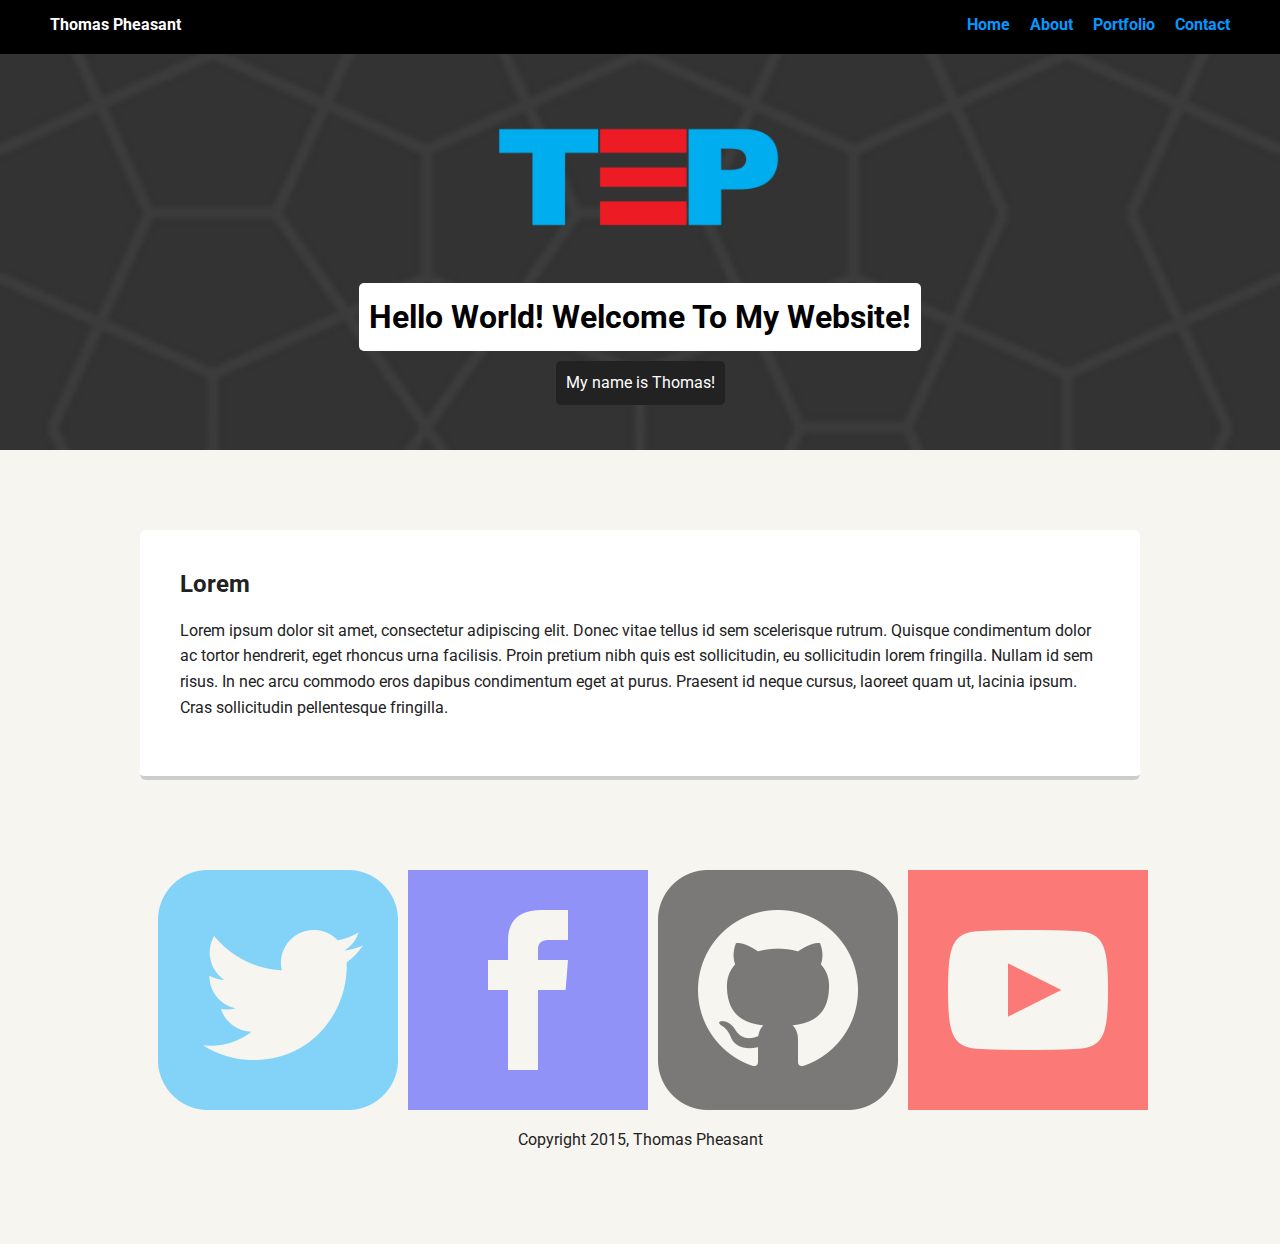
==== index.html @ 65cf5833 "Delete card" ====
<!DOCTYPE html>
<html lang="en">
<head>
    <meta charset="UTF-8">
    <title>My Awesome Site</title>
    <meta name="viewport" content="width=device-width, initial-scale=1.0">
    <link rel="stylesheet" href="/css/styles.css" />
    <link href="https://fonts.googleapis.com/css?family=Muli%7CRoboto:400,300,500,700,900" rel="stylesheet">
    

</head>
<body>
    <div class="main-nav">
        <ul class="nav">
          <li class="name">Thomas Pheasant</li>
          <li><a href="index.html">Home</a></li>
          <li><a href="about.html">About</a></li>
          <li><a href="portfolio.html">Portfolio</a></li>
          <li><a href="contact.html">Contact</a></li>
        </ul>
    </div>
    
    <header>
      <img src="/img/logo.png" alt="Logo" class="logo-image">
      <h1 class="tag name">Hello World! Welcome To My Website!</h1>
      <p class="tag location">My name is Thomas!</p>
    </header>
    <main class="flex">
      <div class="card2">
        <h2>Lorem</h2>
        <p>
        Lorem ipsum dolor sit amet, consectetur adipiscing elit. Donec vitae tellus id sem scelerisque rutrum. Quisque condimentum dolor ac tortor hendrerit, eget rhoncus urna facilisis. Proin pretium nibh quis est sollicitudin, eu sollicitudin lorem fringilla. Nullam id sem risus. In nec arcu commodo eros dapibus condimentum eget at purus. Praesent id neque cursus, laoreet quam ut, lacinia ipsum. Cras sollicitudin pellentesque fringilla.
        </p>
      </div> 
    </main>
    
    <footer>
      <ul>
        <li><a href="https://twitter.com/ThomasPheasant" target="_blank" class="social twitter"><img src="/img/twitter.png" alt="twitter"></a></li>
        <li><a href="https://www.facebook.com/thomas.pheasant" class="social facebook"><img src="/img/facebook.png" alt="facebook"></a></li>
        <li><a href="https://github.com/ThomasPheasant" class="social github"><img src="/img/github.png" alt="github"></a></li>
        <li><a href="https://www.youtube.com/user/thomaspheasant" class="social youtube"><img src="/img/youtube.png" alt="youtube"></a></li>
      </ul>
      <p class="copyright">Copyright 2015, Thomas Pheasant</p>
    </footer>
    
  </body>
  </html>
---- css/styles.css ----
/* Global Layout Set-up */
* { 
  box-sizing: border-box;
}
  
body {
  margin: 0;
  padding: 0;
  text-align: center;
  font-family: 'Roboto', sans-serif;
  color: #222;
  background: #f7f5f0;
}
/* Link Styles */

a {
  text-decoration: none;
  color: #0499ff;
}
a:hover {
  color: #6633ff;
}

/* Section Styles */

.main-nav {
  width: 100%;
  background: black;
  min-height: 30px;
  padding: 10px;
  position: fixed;
  text-align: center;
}
.nav {
  display: flex;
  justify-content: space-around;
  font-weight: 700;
  list-style-type: none;
  margin: 0 auto;
  padding: 0;
}
.nav .name {
  display: none;
}
.nav li {
  padding: 5px 10px 10px 10px;
}
.nav a {
  transition: all .5s;
}
.nav a:hover {
  color: white
}

header {
  text-align: center;
  background: url("../img/fabric.png") no-repeat top center ;
  background-size: cover;
  overflow: hidden;
  padding-top: 60px;
}
header {
  line-height: 1.5;
}

/* Profile Image Header */
header .profile-image {
  margin-top: 50px;
  width: 150px;
  height: 150px;
  border-radius: 50%;
  border: 3px solid white;
  transition: all .5s;
}
header .profile-image:hover {
  transform: scale(1.2) rotate(360deg);
}

/* Logo Header */
header .logo-image {
  margin-top: 50px;
  width: 288px;
  height: 156px;
  transition: all .5s;
}
header .logo-image:hover {
  transform: scale(1.2) rotate(360deg);
}

.tag {
  background-color: #fff;
  color: black;
  padding: 10px;
  border-radius: 5px;
  display: table;
  margin: 10px auto;
} 
.location {
  background-color: #222;
  color: white;
}
/*-----------------------------------------------------------------------------------CARD_START---*/
.card {
  margin: 30px;
  padding: 20px 40px 40px;
  max-width: 500px;
  text-align: left;
  background: #fff;
  border-bottom: 4px solid #ccc;
  border-radius: 6px;
}
.card:hover {
  border-color: red;
}
/*-----------------------------------------------------------------------------------CARD2_START---*/
.card2 {
  margin: 30px;
  padding: 20px 40px 40px;
  max-width: 1000px;
  text-align: left;
  background: #fff;
  border-bottom: 4px solid #ccc;
  border-radius: 6px;
}
.card2:hover {
  border-color: red;
}
/*--------------------------------------------------------------------------------------*/
ul.skills {
  padding: 0;
  text-align: center;
}

.skills li {
  border-radius: 6px;
  display: inline-block;
  background: red;
  color: white;
  padding: 5px 10px;
  margin: 2px;
}

.skills li:nth-child(odd) {
  background: #0399ff;
}

footer {
  width: 100%;
  min-height: 30px;
  padding: 20px 0 40px 20px;
}

footer .copyright {
  top: -8px;
  margin-right: 20px;
  font-size: .75em;
}

footer ul {
  list-style-type: none;
  margin: 0;
  padding: 0;
}

footer ul li {
  display: inline-block;
}

a.social {
  /*display: inline-block;*/
  text-indent: 0px;
  margin-left: 5px;
  width: 30px;
  height: 30px;
  background-size: 30px 30px;
  opacity: .5;
  transition: all .25s;
}
 
a.social:hover {
  opacity: 1;
}
.clearfix {
  clear: both;
}

/* Styles for larger screens */
@media screen and (min-width: 720px) {
  
  .flex {
      display: flex;
      max-width: 1200px;
      justify-content: space-around;
      margin: 0 auto;
  }

  header {
    min-height: 450px;
  }

  .nav {
    max-width: 1200px;
  }

  .nav .name {
    display: block;
    margin-right: auto;
    color: white;
  }

  main {
    padding-top: 50px;
  }

  main p {
    line-height: 1.6em;
  }

  footer {
    font-size: 1.3em;
    max-width: 1200px;
    margin: 40px auto;
  }

}
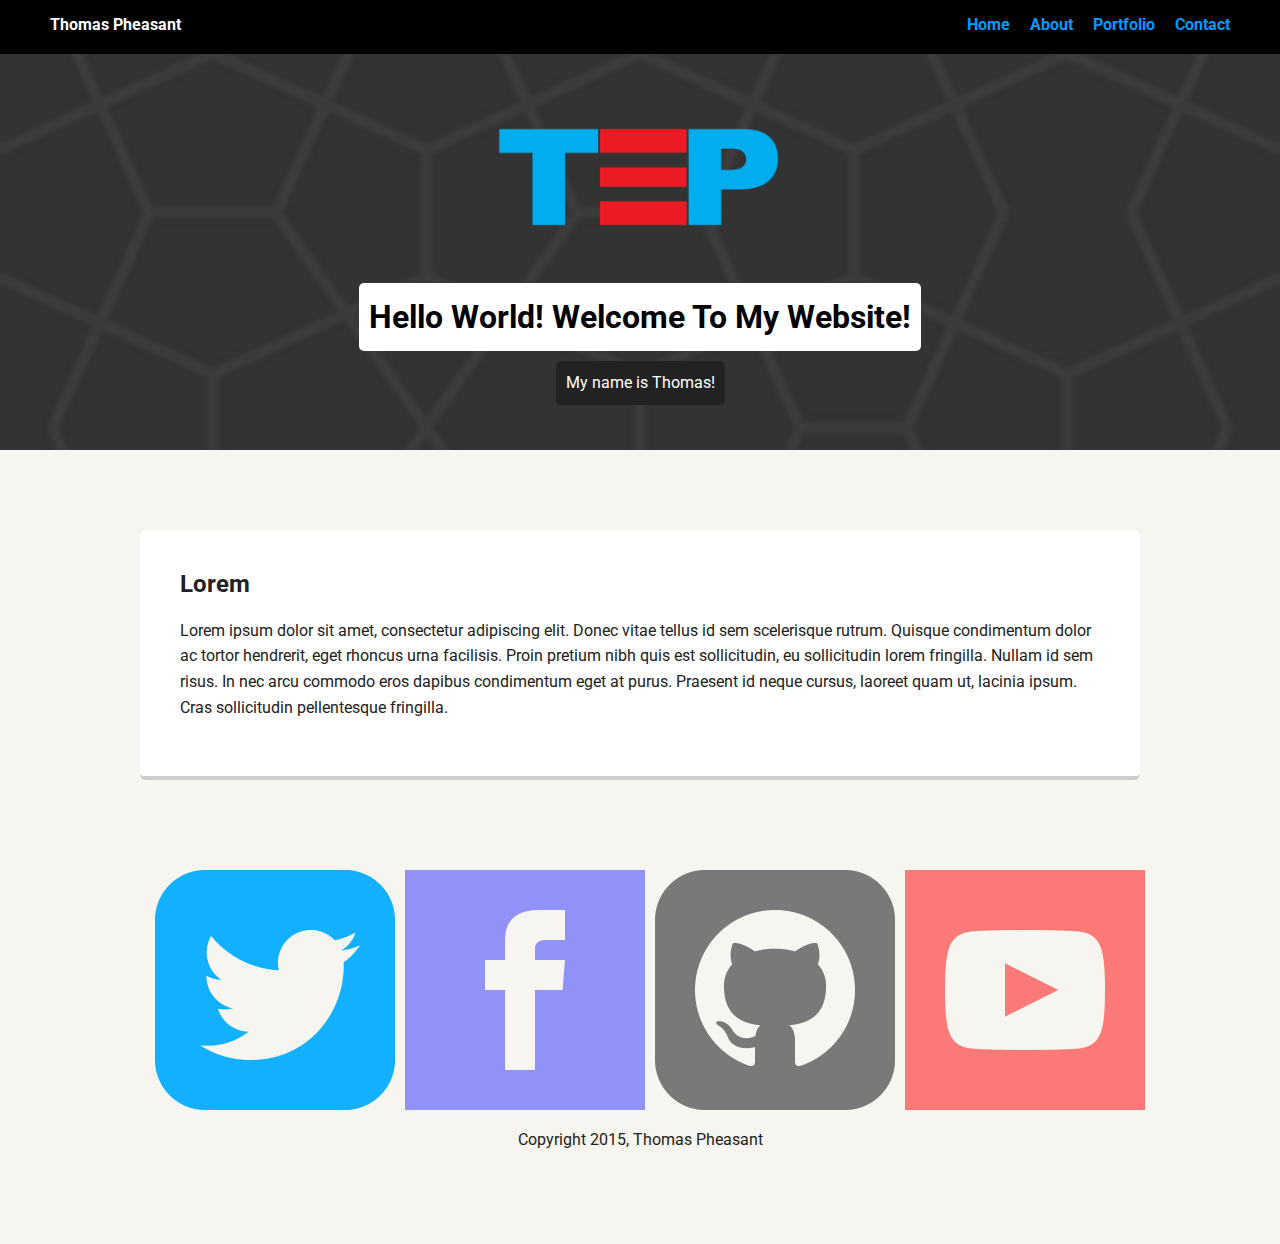
==== commit 43a06184: "Update index.html" ====
--- a/index.html
+++ b/index.html
@@ -36,7 +36,7 @@
     
     <footer>
       <ul>
-        <li><a href="https://twitter.com/ThomasPheasant" target="_blank" class="social twitter"><img src="/img/twitter.png" alt="twitter"></a></li>
+        <li><a href="https://twitter.com/ThomasPheasant" target="_blank" class="img"><img src="/img/twitter.png" alt="twitter"></a></li>
         <li><a href="https://www.facebook.com/thomas.pheasant" class="social facebook"><img src="/img/facebook.png" alt="facebook"></a></li>
         <li><a href="https://github.com/ThomasPheasant" class="social github"><img src="/img/github.png" alt="github"></a></li>
         <li><a href="https://www.youtube.com/user/thomaspheasant" class="social youtube"><img src="/img/youtube.png" alt="youtube"></a></li>
--- a/css/styles.css
+++ b/css/styles.css
@@ -125,6 +125,19 @@
 .card2:hover {
   border-color: red;
 }
+/*-----------------------------------------------------------------------------------CARD3_START---*/
+.card3 {
+  margin: 30px;
+  padding: 20px 40px 40px;
+  max-width: 1500px;
+  text-align: left;
+  background: #fff;
+  border-bottom: 4px solid #ccc;
+  border-radius: 6px;
+}
+.card3:hover {
+  border-color: red;
+}
 /*--------------------------------------------------------------------------------------*/
 ul.skills {
   padding: 0;
@@ -180,6 +193,12 @@
 a.social:hover {
   opacity: 1;
 }
+/*-----------------------------------------------------------------------------------ImageLinks_Start---*/
+a.img{
+  height: 25px;
+  width: 25px;
+}
+/*-----------------------------------------------------------------------------------ImageLinks_End---*/
 .clearfix {
   clear: both;
 }
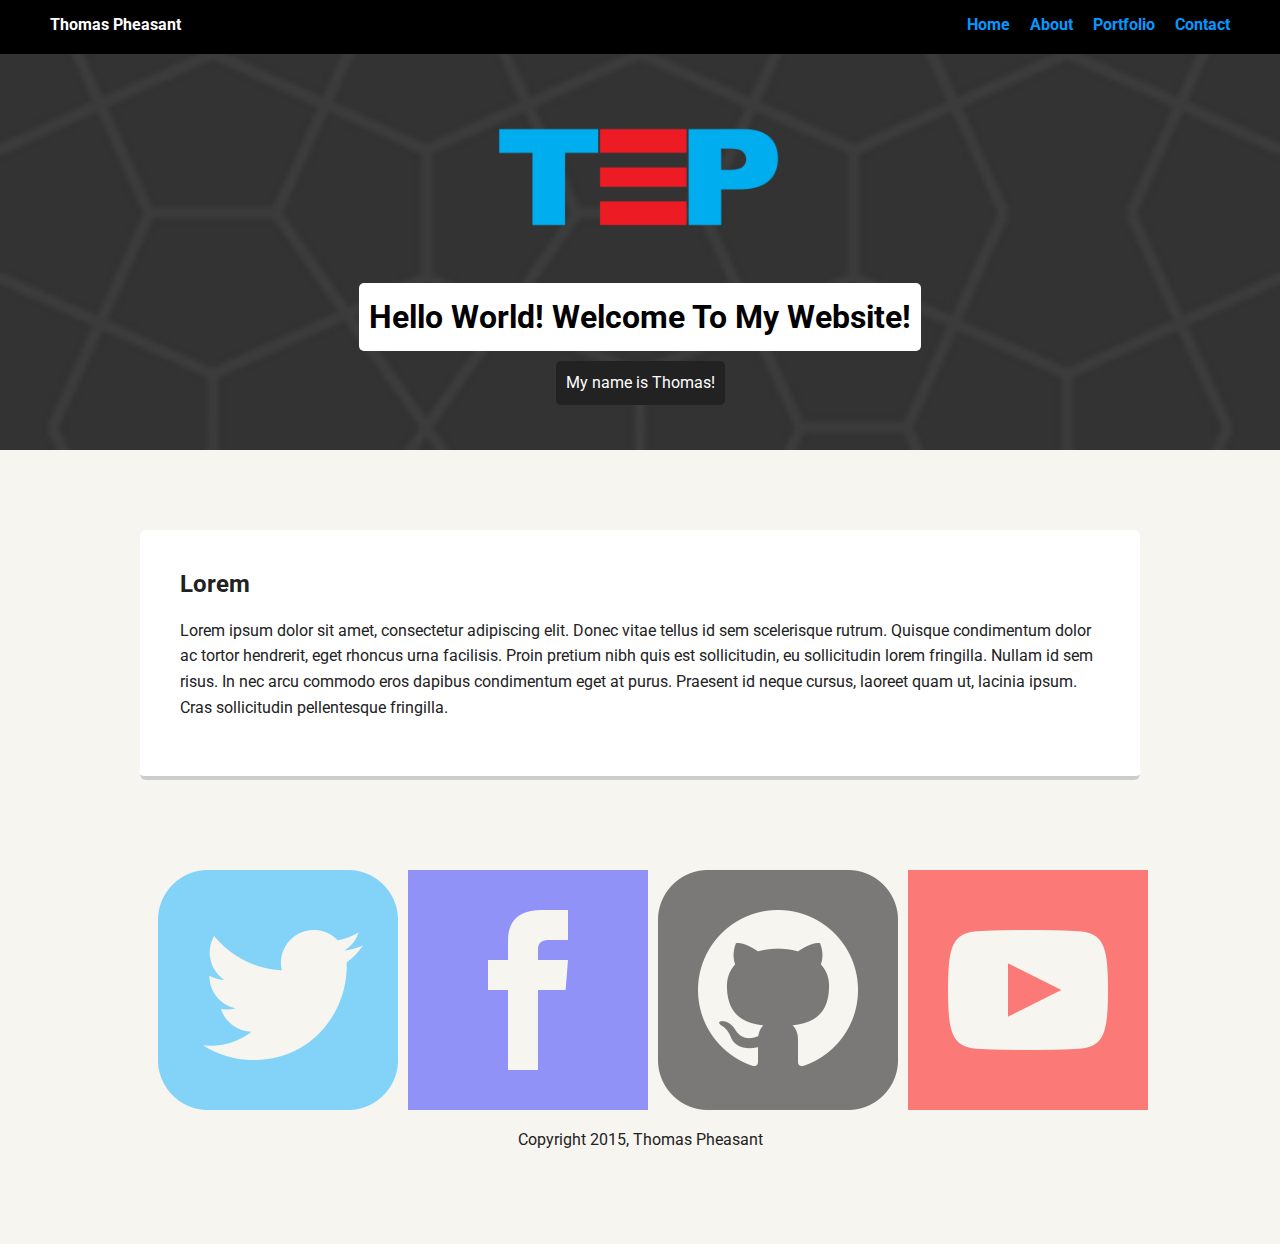
==== commit b4c26143: "Update index.html" ====
--- a/index.html
+++ b/index.html
@@ -37,7 +37,7 @@
     <footer>
       <ul>
         <li><a href="https://twitter.com/ThomasPheasant" target="_blank" class="img"><img src="/img/twitter.png" alt="twitter"></a></li>
-        <li><a href="https://www.facebook.com/thomas.pheasant" class="social facebook"><img src="/img/facebook.png" alt="facebook"></a></li>
+        <li><a href="https://www.facebook.com/thomas.pheasant" class="social"><img src="/img/facebook.png" alt="facebook"></a></li>
         <li><a href="https://github.com/ThomasPheasant" class="social github"><img src="/img/github.png" alt="github"></a></li>
         <li><a href="https://www.youtube.com/user/thomaspheasant" class="social youtube"><img src="/img/youtube.png" alt="youtube"></a></li>
       </ul>
--- a/css/styles.css
+++ b/css/styles.css
@@ -178,7 +178,7 @@
 footer ul li {
   display: inline-block;
 }
-
+/*-----------------------------------------------------------------------------------Social_CLASS---*/
 a.social {
   /*display: inline-block;*/
   text-indent: 0px;
@@ -193,12 +193,17 @@
 a.social:hover {
   opacity: 1;
 }
-/*-----------------------------------------------------------------------------------ImageLinks_Start---*/
+/*-----------------------------------------------------------------------------------ImageLinks_CLASS---*/
 a.img{
-  height: 25px;
-  width: 25px;
-}
-/*-----------------------------------------------------------------------------------ImageLinks_End---*/
+  text-indent: 0px;
+  margin-left: 5px;
+  height: 10px;
+  width: 10px;
+  background-size: 30px 30px;
+  opacity: .5;
+  transition: all .25s;
+}
+
 .clearfix {
   clear: both;
 }
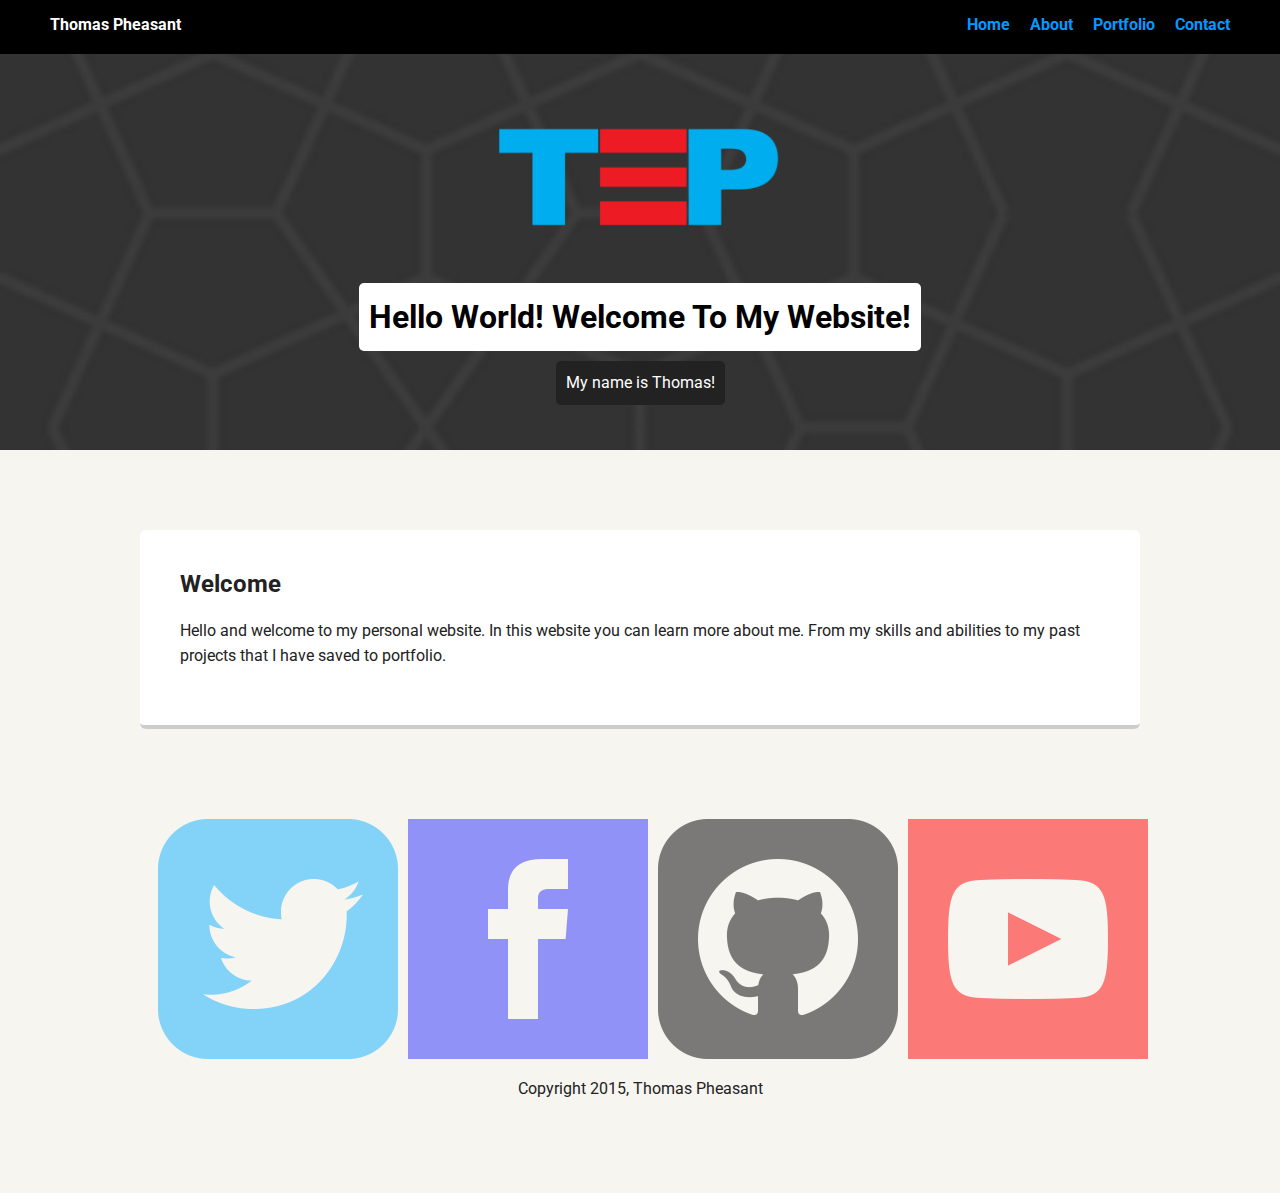
==== commit 4ecd467a: "Update home page" ====
--- a/index.html
+++ b/index.html
@@ -27,9 +27,9 @@
     </header>
     <main class="flex">
       <div class="card2">
-        <h2>Lorem</h2>
+        <h2>Welcome</h2>
         <p>
-        Lorem ipsum dolor sit amet, consectetur adipiscing elit. Donec vitae tellus id sem scelerisque rutrum. Quisque condimentum dolor ac tortor hendrerit, eget rhoncus urna facilisis. Proin pretium nibh quis est sollicitudin, eu sollicitudin lorem fringilla. Nullam id sem risus. In nec arcu commodo eros dapibus condimentum eget at purus. Praesent id neque cursus, laoreet quam ut, lacinia ipsum. Cras sollicitudin pellentesque fringilla.
+        Hello and welcome to my personal website. In this website you can learn more about me. From my skills and abilities to my past projects that I have saved to portfolio. 
         </p>
       </div> 
     </main>
@@ -38,7 +38,7 @@
       <ul>
         <li><a href="https://twitter.com/ThomasPheasant" target="_blank" class="img"><img src="/img/twitter.png" alt="twitter"></a></li>
         <li><a href="https://www.facebook.com/thomas.pheasant" class="social"><img src="/img/facebook.png" alt="facebook"></a></li>
-        <li><a href="https://github.com/ThomasPheasant" class="social github"><img src="/img/github.png" alt="github"></a></li>
+        <li><a href="https://github.com/ThomasPheasant" class="img github"><img src="/img/github.png" alt="github"></a></li>
         <li><a href="https://www.youtube.com/user/thomaspheasant" class="social youtube"><img src="/img/youtube.png" alt="youtube"></a></li>
       </ul>
       <p class="copyright">Copyright 2015, Thomas Pheasant</p>
--- a/css/styles.css
+++ b/css/styles.css
@@ -30,6 +30,7 @@
   padding: 10px;
   position: fixed;
   text-align: center;
+  z-index: 2;
 }
 .nav {
   display: flex;
@@ -138,6 +139,24 @@
 .card3:hover {
   border-color: red;
 }
+/*--------------------------------------------------------------------------------Portfolio_Image_Formatting------*/
+figure, figcaption{ /*add any other html5 elements you use*/
+display:block;
+}
+/***Now style the containing div that we gave the id 'polaroid'***/
+#polaroid{
+padding:20px 10px;
+/*setting a width and adding overflow:hidden will clear the floats we're going to apply to figure*/
+width:100%;
+overflow:hidden;
+}
+/***Position the figures containing the images and captions***/
+#polaroid figure{
+float:left; /*places the images in a horizontal line*/
+position:relative; /*allows precise positioning of the tape in step 5- see support section below for more info*/
+width:200px; /*width of the images*/
+margin:10px 20px; /*space between the images*/
+}
 /*--------------------------------------------------------------------------------------*/
 ul.skills {
   padding: 0;
@@ -189,21 +208,22 @@
   opacity: .5;
   transition: all .25s;
 }
- 
 a.social:hover {
   opacity: 1;
 }
 /*-----------------------------------------------------------------------------------ImageLinks_CLASS---*/
-a.img{
+a.img {
   text-indent: 0px;
   margin-left: 5px;
-  height: 10px;
-  width: 10px;
-  background-size: 30px 30px;
+  height: 5px;
+  width: 5px;
+  background-size: 10px 10px;
   opacity: .5;
   transition: all .25s;
 }
-
+a.img:hover {
+  opacity: 1;
+}
 .clearfix {
   clear: both;
 }
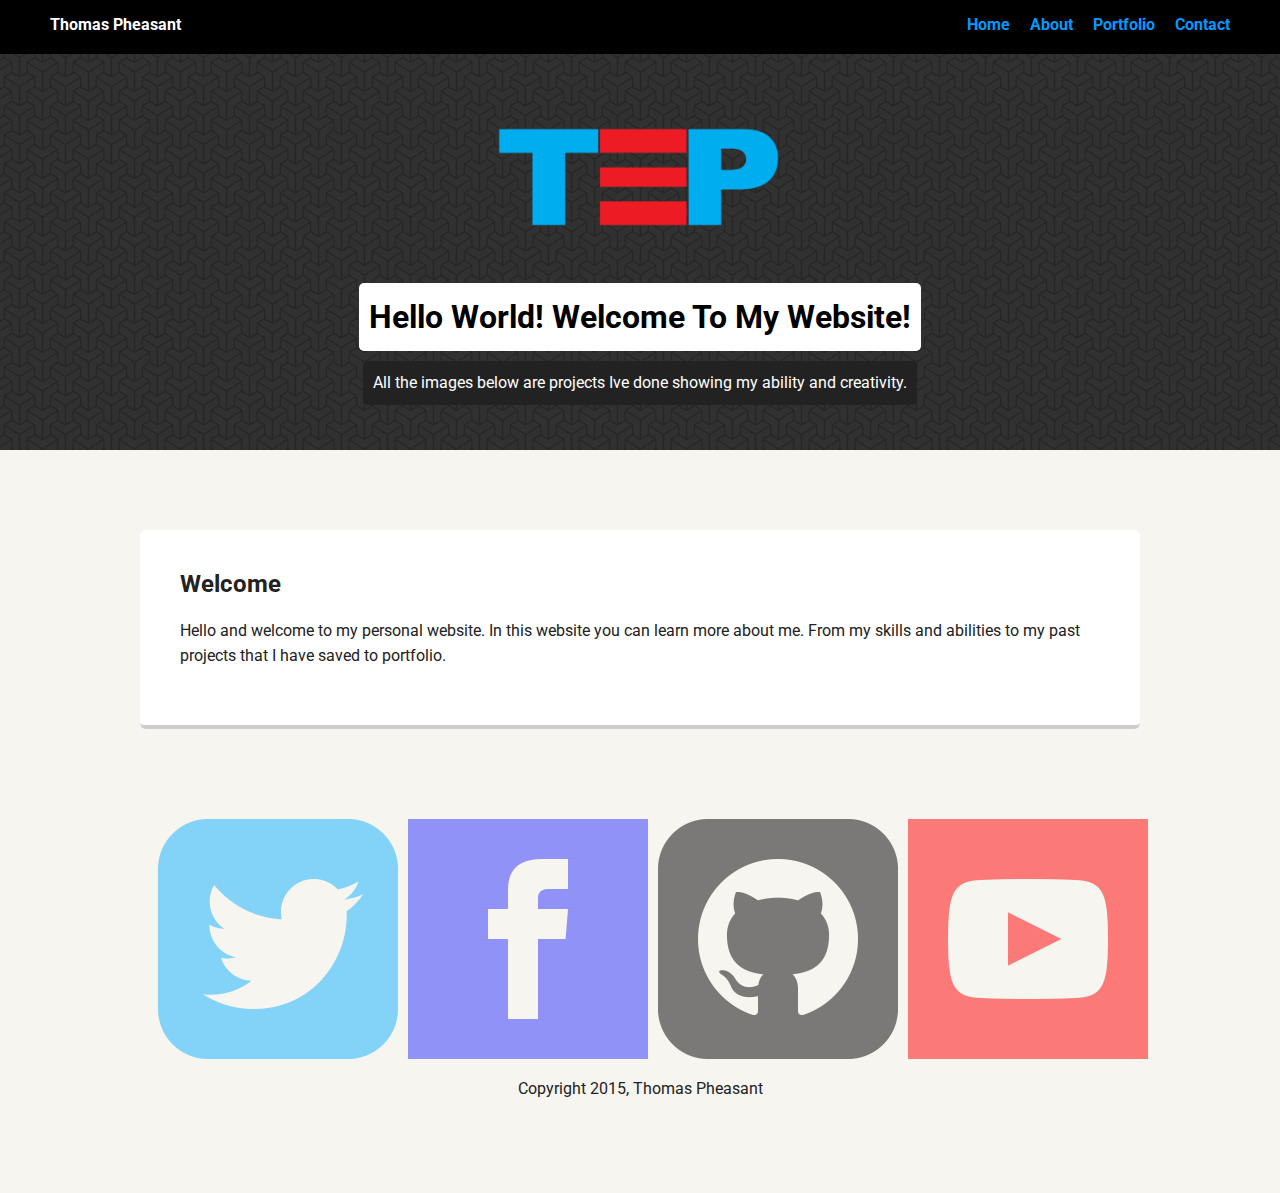
==== commit 59267ac5: "Added JS file and Random header bg and p generators" ====
--- a/index.html
+++ b/index.html
@@ -3,6 +3,15 @@
 <head>
     <meta charset="UTF-8">
     <title>My Awesome Site</title>
+    <link rel="apple-touch-icon" sizes="180x180" href="img/favicons/apple-touch-icon.png">
+    <link rel="icon" type="image/png" sizes="32x32" href="img/favicons/favicon-32x32.png">
+    <link rel="icon" type="image/png" sizes="16x16" href="img/favicons/favicon-16x16.png">
+    <link rel="manifest" href="img/favicons/manifest.json">
+    <link rel="mask-icon" href="img/favicons/safari-pinned-tab.svg" color="#5bbad5">
+    <meta name="theme-color" content="#ffffff">
+    
+    
+    
     <meta name="viewport" content="width=device-width, initial-scale=1.0">
     <link rel="stylesheet" href="/css/styles.css" />
     <link href="https://fonts.googleapis.com/css?family=Muli%7CRoboto:400,300,500,700,900" rel="stylesheet">
@@ -15,7 +24,7 @@
           <li class="name">Thomas Pheasant</li>
           <li><a href="index.html">Home</a></li>
           <li><a href="about.html">About</a></li>
-          <li><a href="portfolio.html">Portfolio</a></li>
+          <li><a href="https://thomaspheasant.github.io/stand-alone-portfolio/">Portfolio</a></li>
           <li><a href="contact.html">Contact</a></li>
         </ul>
     </div>
@@ -44,6 +53,13 @@
       <p class="copyright">Copyright 2015, Thomas Pheasant</p>
     </footer>
     
+    <!-- Scripts -->
+    <script src="https://ajax.googleapis.com/ajax/libs/jquery/3.2.1/jquery.min.js"></script>
+    <script src="js/lightgallery.min.js"></script>
+    <script src="js/scripts.js"></script>
+    <script src="js/uikit.min.js"></script>
+    <script src="js/uikit-icons.min.js"></script>
+    
   </body>
   </html>
     
--- a/css/styles.css
+++ b/css/styles.css
@@ -1,3 +1,8 @@
+@import "normalize";
+@import "lightgallery";
+@import "lg-transitions";
+@import "uikit.min";
+
 /* Global Layout Set-up */
 * { 
   box-sizing: border-box;
@@ -52,10 +57,23 @@
 .nav a:hover {
   color: white
 }
-
+/*-----------------------------------------------------------------------------------Header_ Fabric---*/
+.bg0 {
+  background: url("../img/fabric.png") repeat top center ;
+}
+
+.bg1 {
+  background: url("../img/fabric1.png") repeat top center ;
+}
+
+.bg2 {
+  background: url("../img/fabric2.png") repeat top center ;
+}
+header p{
+    
+}
 header {
   text-align: center;
-  background: url("../img/fabric.png") no-repeat top center ;
   background-size: cover;
   overflow: hidden;
   padding-top: 60px;
@@ -63,8 +81,7 @@
 header {
   line-height: 1.5;
 }
-
-/* Profile Image Header */
+/*------------------------------------------------------------------------------------Profile_Image_Header---*/
 header .profile-image {
   margin-top: 50px;
   width: 150px;
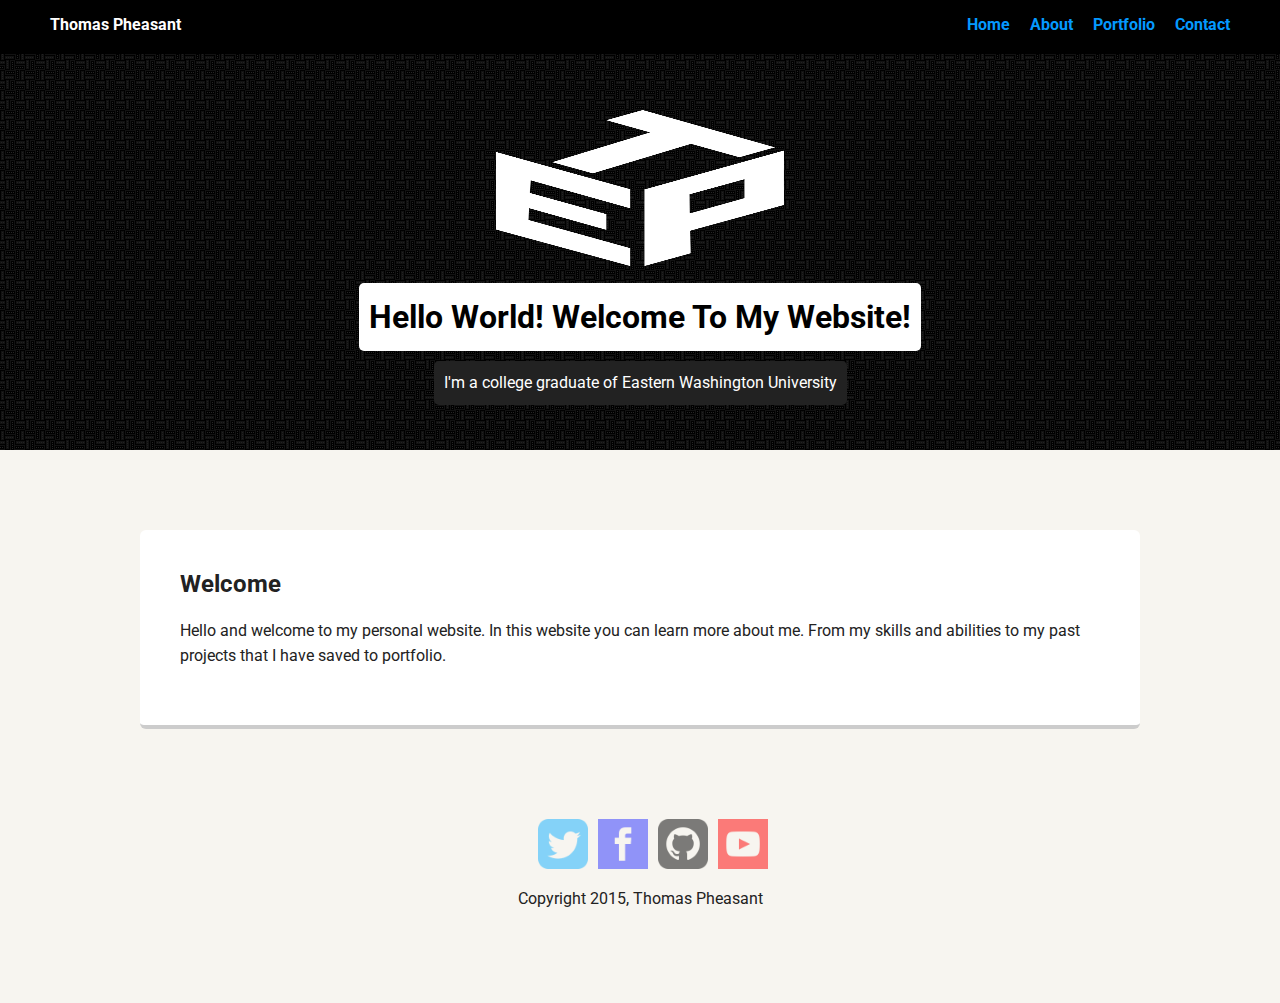
==== commit 27108340: "Update Logo" ====
--- a/index.html
+++ b/index.html
@@ -30,7 +30,7 @@
     </div>
     
     <header>
-      <img src="/img/logo.png" alt="Logo" class="logo-image">
+      <img src="/img/logo2.png" alt="Logo" class="logo-image">
       <h1 class="tag name">Hello World! Welcome To My Website!</h1>
       <p class="tag location">My name is Thomas!</p>
     </header>
--- a/css/styles.css
+++ b/css/styles.css
@@ -199,6 +199,10 @@
   padding: 20px 0 40px 20px;
 }
 
+footer img{
+    height: 50px;
+}
+
 footer .copyright {
   top: -8px;
   margin-right: 20px;
